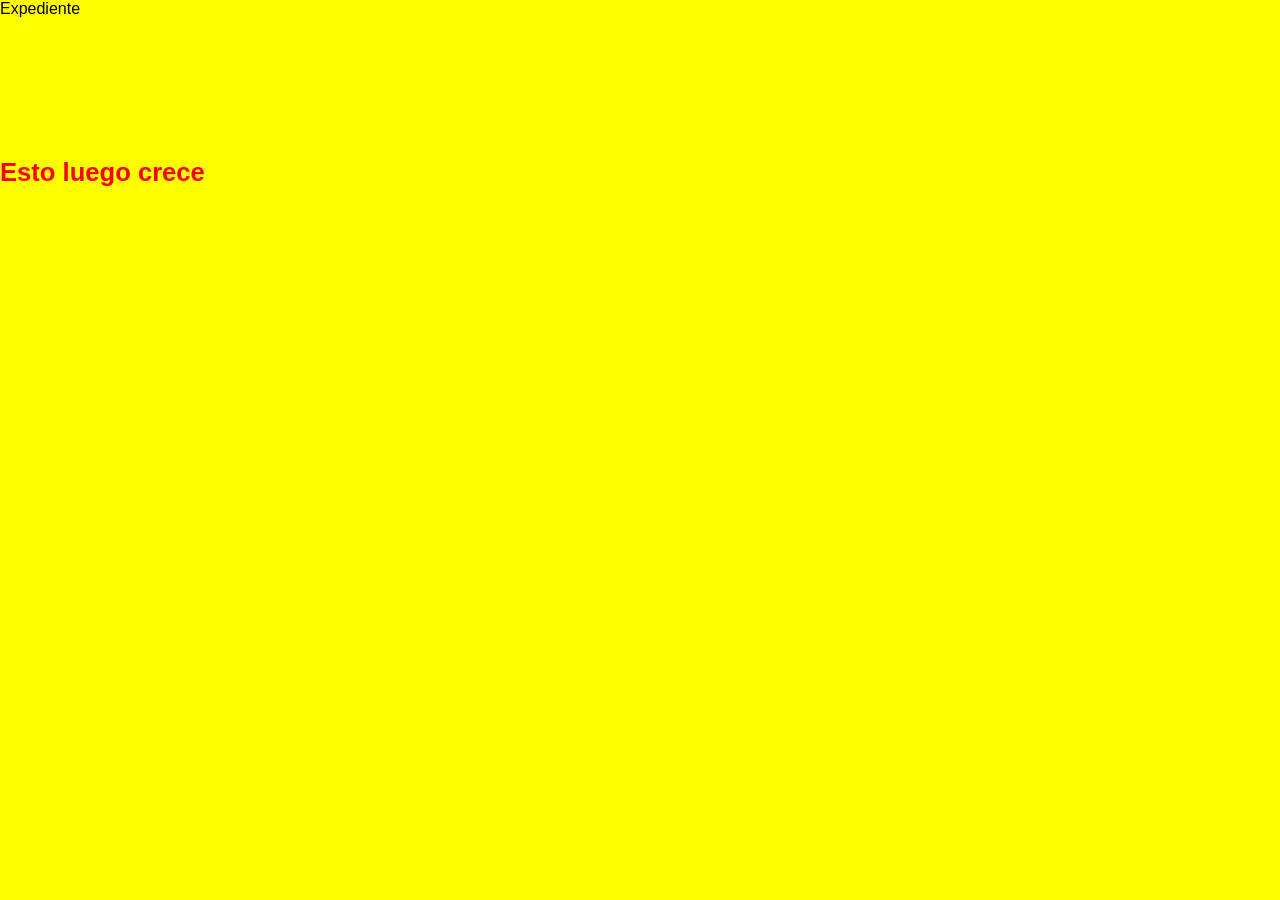
==== pagina/expediente.html @ 4736b3d3 "actu 26/10" ====
<!DOCTYPE html>
<html lang="en">
<head>
    <meta charset="UTF-8">
    <meta name="viewport" content="width=device-width, initial-scale=1.0">
    <link rel="stylesheet" href="../estilos.css"
    <title>Expediente</title>
</head>
<body>
    <h1>Invent loco</h1>
    <h2>Esto luego crece</h2>
</body>
</html>
---- estilos.css ----
@import url('https://fonts.googleapis.com/css2?family=Teko:wght@600&family=Trebuchet+MS&display=swap');


body {

    margin: 0;
    background-color: yellow;
    font-family: 'Trebuchet MS', 'Lucida Sans Unicode', 'Lucida Grande', 'Lucida Sans', Arial, sans-serif;
    color: black;

}


h1 {

    color: yellow;
    font-size: 3.5em;

}


nav {

    background-color: yellow;
    text-align: center;
    padding: 16px;

}


nav a {

    color: black;
    font-weight: bold;
    text-decoration: none;
    margin: 0 12px;

}


nav a:hover {

    color: red;

}


h2 {

    font-size: 1.6em;
    color: red;

}


p {

    line-height: 1.5;

}


header p{

    font-size: 1.2rem;
    font-weight: bold;
    color: white;

}


header {

    padding: 40px;
    text-align: center;
    background-color: red;
    color: whitesmoke;

}


main {

    padding: 30px;
    margin: auto;

}


.excusa{

    background-color: white;
    padding: 20px;
    margin: 0 30px;

}

.excusa h3{

    color: red;
    margin-top: 0;
    
    
}


section {

    background-color: white;
    padding: 20px;
    margin-bottom: 20px;

}


.como {

    background-color: bisque;

}


#comoFunciona {

    color: lime;

}


footer {

    padding: 20px;
    text-align: center;
    background-color: red;
    color: white;
    font-weight: bold;
    
}


footer a {

    color: white;
    font-weight: bold;
}
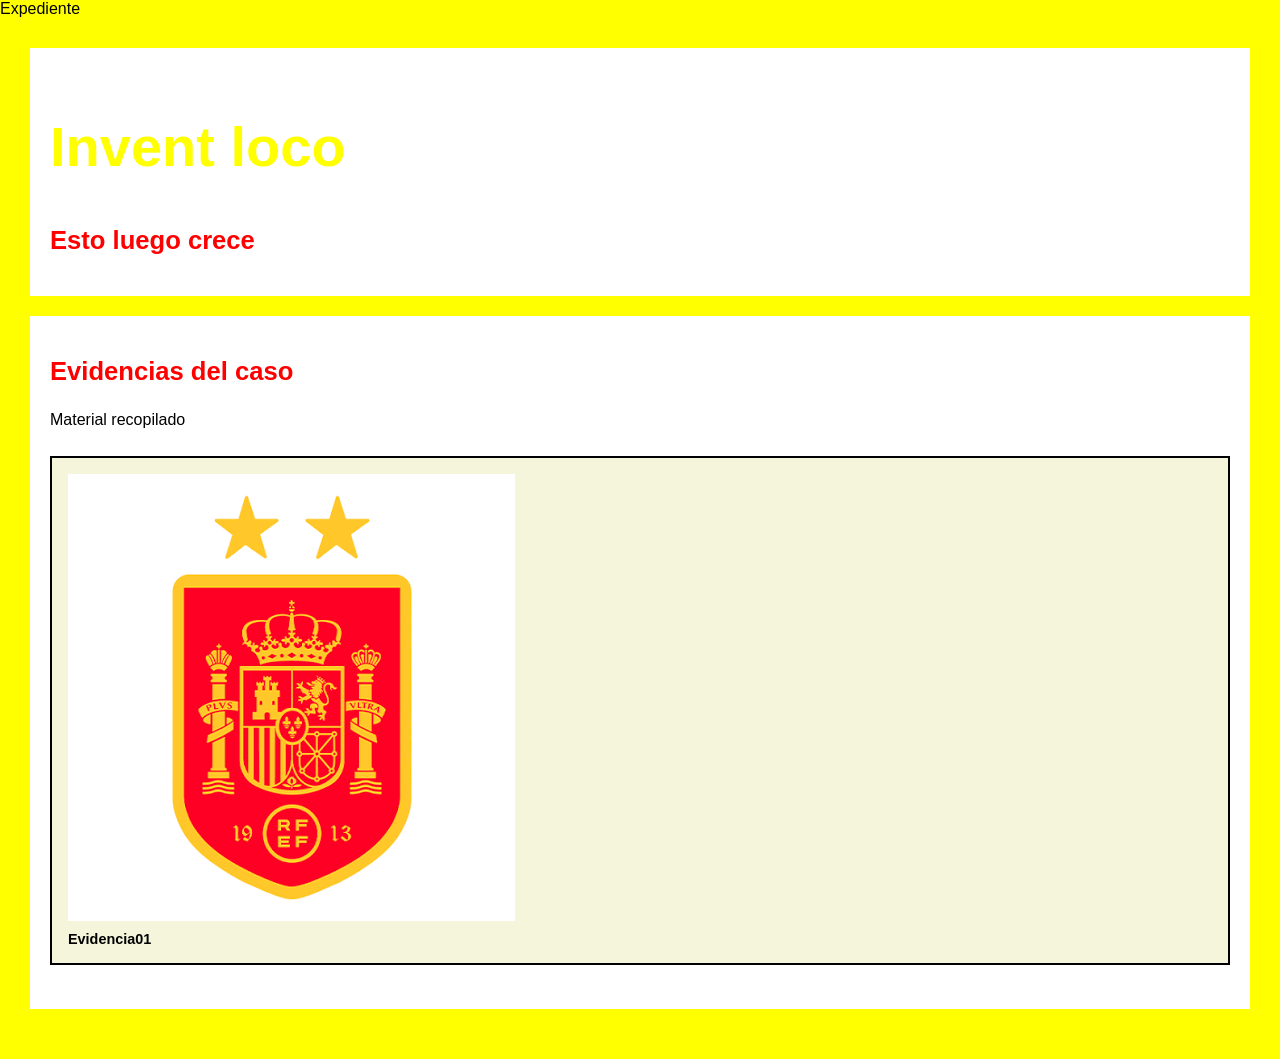
==== commit 5edec633: "actu 29/10" ====
--- a/pagina/expediente.html
+++ b/pagina/expediente.html
@@ -7,7 +7,25 @@
     <title>Expediente</title>
 </head>
 <body>
-    <h1>Invent loco</h1>
-    <h2>Esto luego crece</h2>
+    <main>
+        <section>
+            <h1>Invent loco</h1>
+            <h2>Esto luego crece</h2>
+        </section>
+
+  
+        <section class="evidencias">
+            <h2>Evidencias del caso</h2>
+            <p>Material recopilado</p>
+
+            <figure class="evidencia">
+                <img src="../img/images.png" alt="Imagen de la evidencia">
+                <figcaption>
+                    Evidencia01
+                </figcaption>
+            </figure>
+
+        </section>
+    </main>
 </body>
 </html>
--- a/estilos.css
+++ b/estilos.css
@@ -143,4 +143,30 @@
     color: white;
     font-weight: bold;
 }
- +
+
+.evidencia {
+
+    background-color: beige;
+    padding: 1em;
+    margin: 1.5em 0;
+    border-width: 0.15em;
+    border-style: solid;
+    border-color: black;
+}
+
+
+.evidencias img {
+
+    max-width: 100%;
+    display: block;
+
+}
+
+
+.evidencia figcaption {
+
+    margin-top: 0.75em;
+    font-size: 0.9em;
+    font-weight: bold;
+}
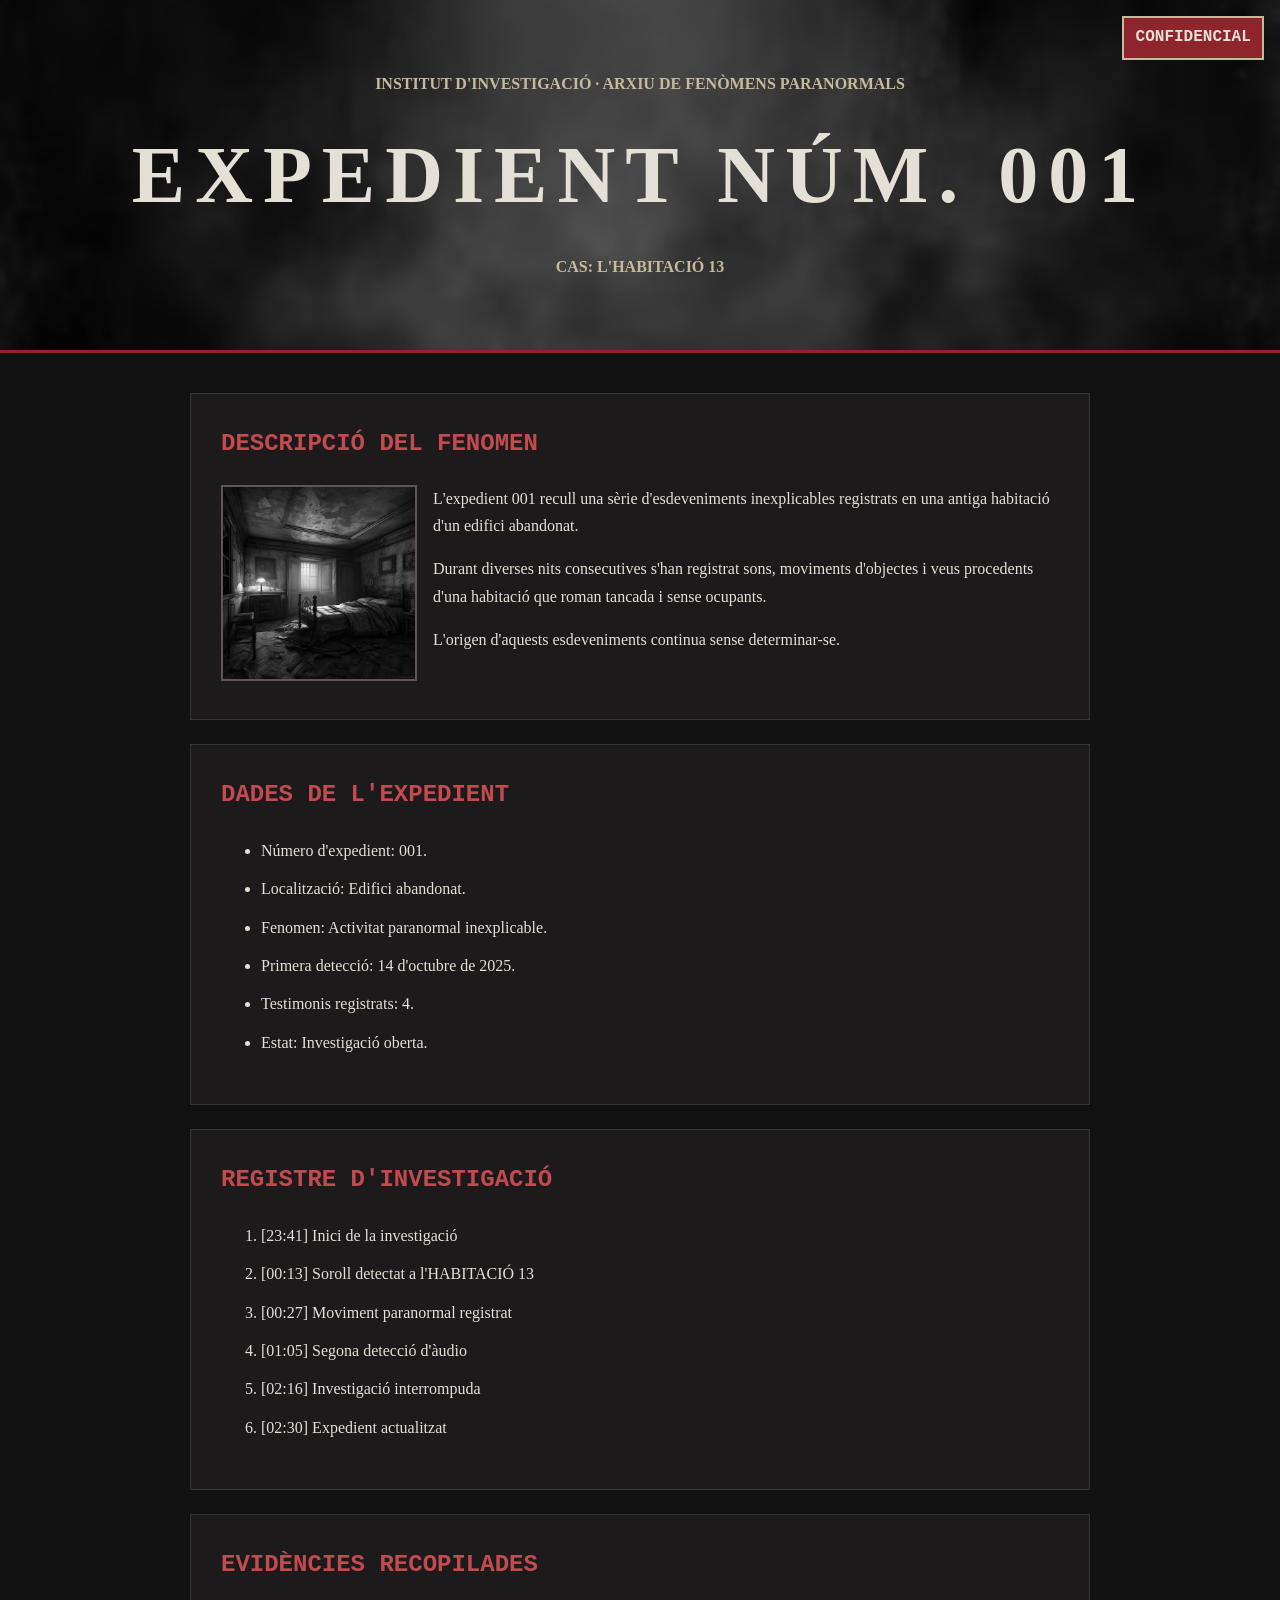
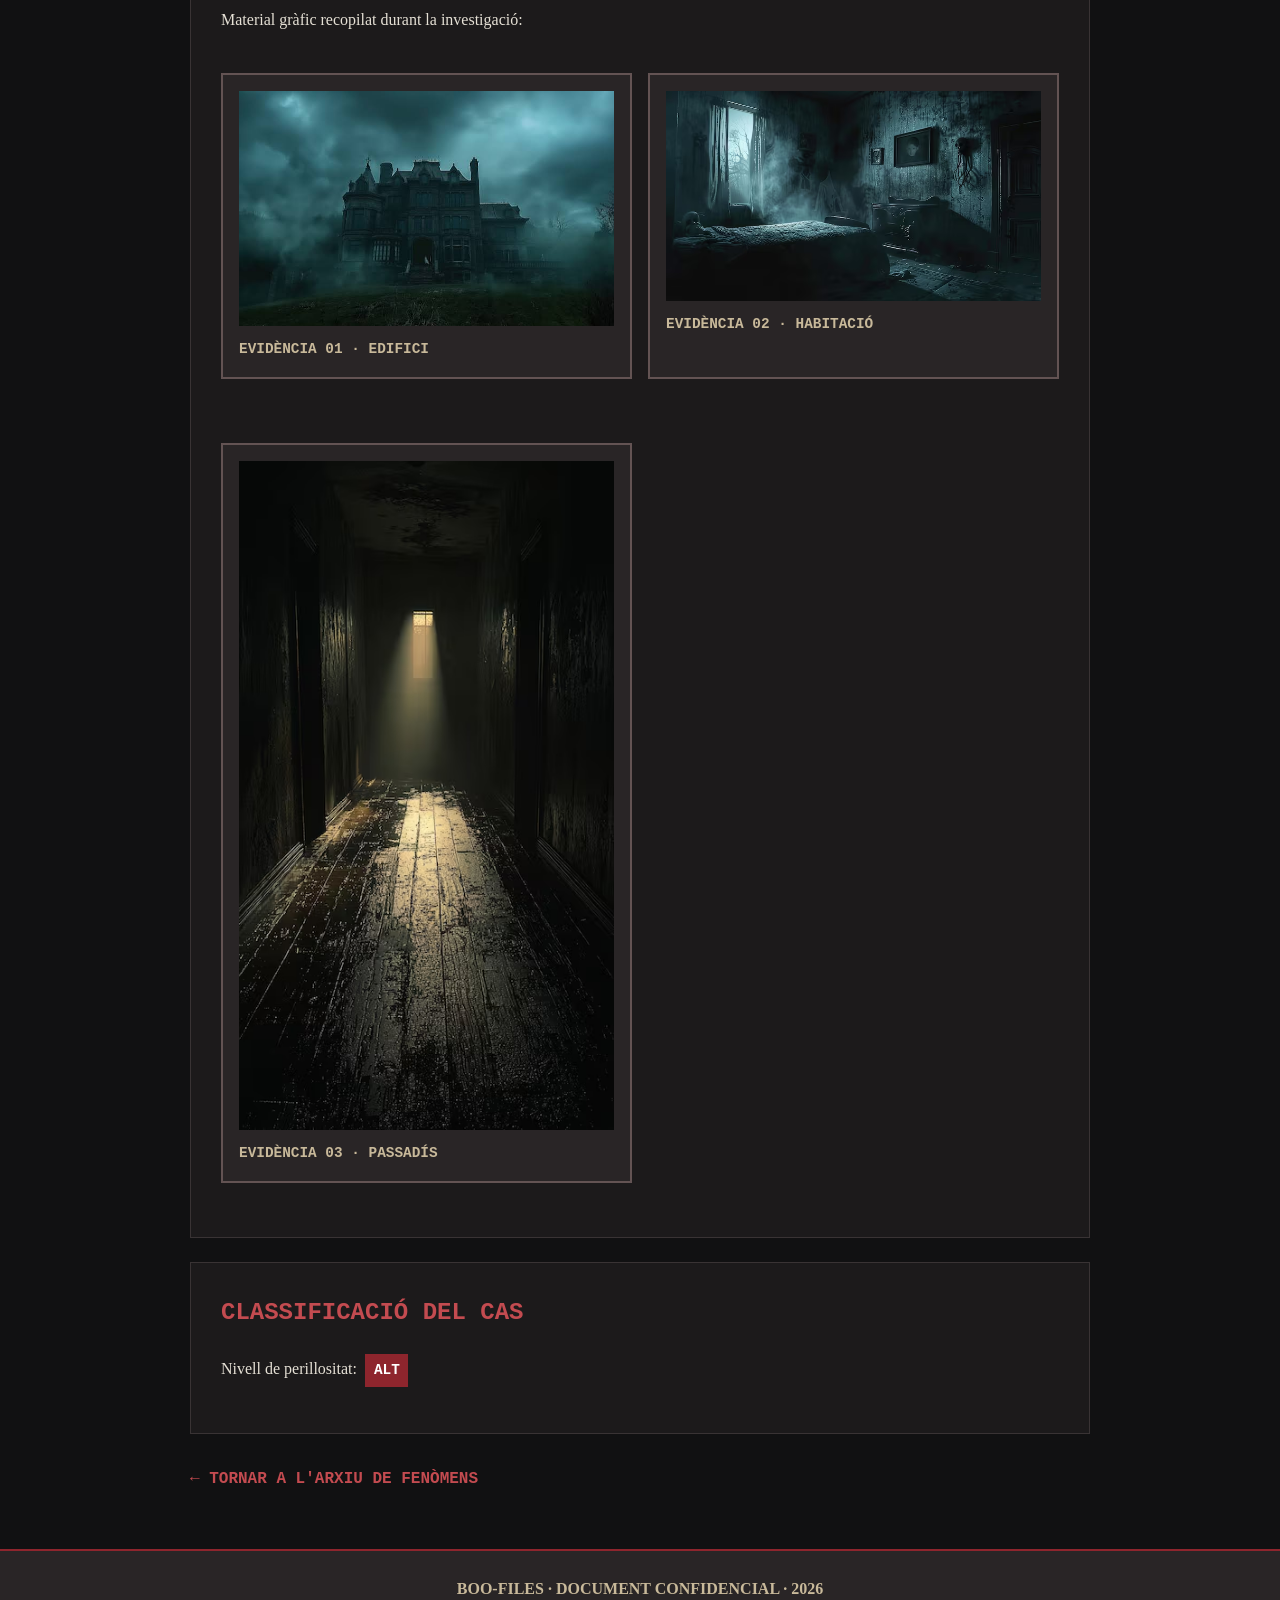
==== commit 6652686b: "actu a casa 15/11/2026" ====
--- a/pagina/expediente.html
+++ b/pagina/expediente.html
@@ -1,31 +1,164 @@
 <!DOCTYPE html>
-<html lang="en">
+<html lang="ca">
+
 <head>
     <meta charset="UTF-8">
     <meta name="viewport" content="width=device-width, initial-scale=1.0">
-    <link rel="stylesheet" href="../estilos.css"
-    <title>Expediente</title>
+    <meta name="description" content="Expedient paranormal classificat - BOO-FILES">
+    <title>BOO-FILES | Expedient 001</title>
+    <link rel="stylesheet" href="../estilos.css">
+    <link rel="icon" href="../img/fantasma.png" type="image/x-icon">
+
 </head>
-<body>
+
+
+
+<body class="expedient">
+
+    <header class="capçalera-expedient">
+
+        <span class="segell-classificat">CONFIDENCIAL</span>
+
+        <p>INSTITUT D'INVESTIGACIÓ · ARXIU DE FENÒMENS PARANORMALS</p>
+
+        <h1>EXPEDIENT NÚM. 001</h1>
+
+        <p>CAS: L'HABITACIÓ 13</p>
+
+    </header>
+
+
+
     <main>
-        <section>
-            <h1>Invent loco</h1>
-            <h2>Esto luego crece</h2>
+
+        <section class="descripcio-fenomen">
+
+            <h2>DESCRIPCIÓ DEL FENOMEN</h2>
+
+            <img class="foto-cas" src="../img/evidencia-fenomen.jpg" alt="Fotografia de l'habitació on s'ha detectat el fenomen">
+                
+
+            <p>L'expedient 001 recull una sèrie d'esdeveniments inexplicables registrats en una antiga habitació d'un edifici abandonat.</p>
+
+            <p>Durant diverses nits consecutives s'han registrat sons, moviments d'objectes i veus procedents d'una habitació que roman tancada i sense ocupants.</p>
+
+            <p>L'origen d'aquests esdeveniments continua sense determinar-se.</p>
+
+
         </section>
 
-  
-        <section class="evidencias">
-            <h2>Evidencias del caso</h2>
-            <p>Material recopilado</p>
 
-            <figure class="evidencia">
-                <img src="../img/images.png" alt="Imagen de la evidencia">
-                <figcaption>
-                    Evidencia01
-                </figcaption>
-            </figure>
+
+        <section>
+
+            <h2>DADES DE L'EXPEDIENT</h2>
+
+            <ul>
+                <li>Número d'expedient: 001.</li>
+                <li>Localització: Edifici abandonat.</li>
+                <li>Fenomen: Activitat paranormal inexplicable.</li>
+                <li>Primera detecció: 14 d'octubre de 2025.</li>
+                <li>Testimonis registrats: 4.</li>
+                <li>Estat: Investigació oberta.</li>
+            </ul>
 
         </section>
+
+
+
+        <section>
+
+            <h2>REGISTRE D'INVESTIGACIÓ</h2>
+
+            <ol>
+
+                <li>[23:41] Inici de la investigació</li>
+                <li>[00:13] Soroll detectat a l'HABITACIÓ 13</li>
+                <li>[00:27] Moviment paranormal registrat</li>
+                <li>[01:05] Segona detecció d'àudio</li>
+                <li>[02:16] Investigació interrompuda</li>
+                <li>[02:30] Expedient actualitzat</li>
+
+            </ol>
+
+        </section>
+
+
+
+        <section class="evidencies">
+
+            <h2>EVIDÈNCIES RECOPILADES</h2>
+
+            <p>Material gràfic recopilat durant la investigació:</p>
+
+            <div class="graella-evidencies">
+
+
+                <figure class="evidencia">
+
+                    <img src="../img/evidencia-edifici.jpg" alt="Fotografia de l'edifici investigat">
+
+                    <figcaption>
+                        EVIDÈNCIA 01 · EDIFICI
+                    </figcaption>
+
+                </figure>
+
+
+                <figure class="evidencia">
+
+                    <img src="../img/evidencia-habitacio.png" alt="Fotografia de l'habitació 13">
+
+                    <figcaption>
+                        EVIDÈNCIA 02 · HABITACIÓ
+                    </figcaption>
+
+                </figure>
+
+
+                <figure class="evidencia">
+
+                    <img src="../img/evidencia-passadis.png" alt="Fotografia del passadís de l'edifici">
+
+                    <figcaption>
+                        EVIDÈNCIA 03 · PASSADÍS
+                    </figcaption>
+
+
+                </figure>
+
+            </div>
+
+        </section>
+
+        <section>
+
+
+
+            <h2>CLASSIFICACIÓ DEL CAS</h2>
+
+            <p>
+                Nivell de perillositat:
+                <span class="nivell-credibilitat">ALT</span>
+            </p>
+
+        </section>
+
+
+        <p class="tornar">
+            <a href="../index.html#expedients"> ← TORNAR A L'ARXIU DE FENÒMENS</a>
+        </p>
+
     </main>
+
+
+
+    <footer>
+
+        <p>BOO-FILES · DOCUMENT CONFIDENCIAL · 2026</p>
+
+    </footer>
+
 </body>
+
 </html>
--- a/estilos.css
+++ b/estilos.css
@@ -1,172 +1,321 @@
-@import url('https://fonts.googleapis.com/css2?family=Teko:wght@600&family=Trebuchet+MS&display=swap');
-
-
 body {
-
+    font-family: Georgia, "Times New Roman", serif;
     margin: 0;
-    background-color: yellow;
-    font-family: 'Trebuchet MS', 'Lucida Sans Unicode', 'Lucida Grande', 'Lucida Sans', Arial, sans-serif;
-    color: black;
-
+    background-color: #111112;
+    color: #e5e0d5;
+    font-size: 16px;
+    line-height: 1.7;
+}
+
+
+header {
+    background-color: #171617;
+    color: #e5e0d5;
+    text-align: center;
+    padding: 60px 30px;
+    border-bottom: 3px solid #8e252d;
+}
+
+
+header p {
+    color: #c8b99a;
+    font-size: 1rem;
+    font-weight: 700;
+    margin: 10px 0;
 }
 
 
 h1 {
-
-    color: yellow;
-    font-size: 3.5em;
-
+    color: #e5e0d5;
+    font-family: Georgia, "Times New Roman", serif;
+    font-size: 5rem;
+    font-weight: 700;
+    margin: 10px 0;
+    letter-spacing: 10px;
+}
+
+
+.frase {
+    color: #a9a19a;
+    font-style: italic;
 }
 
 
 nav {
-
-    background-color: yellow;
+    background-color: #292526;
     text-align: center;
     padding: 16px;
-
+    border-bottom: 3px solid #8e252d;
 }
 
 
 nav a {
-
-    color: black;
-    font-weight: bold;
+    color: #e5e0d5;
+    font-weight: 700;
     text-decoration: none;
     margin: 0 12px;
-
 }
 
 
 nav a:hover {
-
-    color: red;
-
+    color: #c34b50;
+}
+
+
+main {
+    max-width: 900px;
+    margin: auto;
+    padding: 40px 30px;
+}
+
+
+section {
+    background-color: #1c1a1b;
+    margin-bottom: 24px;
+    padding: 30px;
+    border: 1.67px solid #393334;
 }
 
 
 h2 {
-
-    font-size: 1.6em;
-    color: red;
-
+    color: #c34b50;
+    font-family: "Courier New", monospace;
+    font-size: 1.5rem;
+    font-weight: 700;
+    margin-top: 0;
 }
 
 
 p {
-
-    line-height: 1.5;
-
-}
-
-
-header p{
-
-    font-size: 1.2rem;
-    font-weight: bold;
-    color: white;
-
-}
-
-
-header {
-
-    padding: 40px;
+    margin-bottom: 16px;
+}
+
+
+.expedient-resum {
+    background-color: #252122;
+    padding: 20px;
+    margin-bottom: 16px;
+    border: 1px solid #494142;
+    border-left: 4px solid #8e252d;
+}
+
+.expedient-resum h3 {
+    color: #e5e0d5;
+    margin-top: 8px;
+    font-size: 1.4rem;
+}
+
+.codi {
+    color: #c34b50;
+    font-family: "Courier New", monospace;
+    font-size: 0.8em;
+    font-weight: 700;
+    letter-spacing: 1px;
+}
+
+
+#estat {
+    background-color: #171617;
+    color: #e5e0d5;
+    border: 1px solid #8e252d;
+}
+
+
+#estat h2 {
+    color: #c8b99a;
+}
+
+
+.panell-estat {
+    margin-top: 1.5em;
+    display: flex;
+    gap: 1em;
+}
+
+
+.dada-estat {
+    background-color: #292526;
+    color: #e5e0d5;
+    padding: 1em;
+    margin-bottom: 0.75em;
+    border: 1px solid #635353;
+    flex: 1;
+    box-sizing: border-box;
+}
+
+.etiqueta {
+    font-family: "Courier New", monospace;
+    font-weight: 700;
+    display: block;
+    font-size: 0.85em;
+    margin-bottom: .3em;
+    color: #c8b99a;
+}
+
+.valor {
+    color: #e5e0d5;
+    display: inline-block;
+    background-color: #8e252d;
+    padding: .3em .6em;
+    border: 1px solid #b45a5e;
+    font-family: "Courier New", monospace;
+    font-size: 0.8em;
+    font-weight: 700;
+}
+
+
+ul {
+    line-height: 1.9;
+}
+
+
+ol {
+    line-height: 1.9;
+}
+
+
+li {
+    margin-bottom: 8px;
+}
+
+
+main a {
+    color: #c34b50;
+    font-family: "Courier New", monospace;
+    font-weight: 700;
+    text-decoration: none;
+}
+
+main a:hover {
+    color: #e5e0d5;
+    text-decoration: underline;
+}
+
+.tornar {
+    margin-top: 30px;
+}
+
+
+footer {
+    background-color: #292526;
+    color: #c8b99a;
     text-align: center;
-    background-color: red;
-    color: whitesmoke;
-
-}
-
-
-main {
-
-    padding: 30px;
-    margin: auto;
-
-}
-
-
-.excusa{
-
-    background-color: white;
-    padding: 20px;
-    margin: 0 30px;
-
-}
-
-.excusa h3{
-
-    color: red;
-    margin-top: 0;
-    
-    
-}
-
-
-section {
-
-    background-color: white;
-    padding: 20px;
-    margin-bottom: 20px;
-
-}
-
-
-.como {
-
-    background-color: bisque;
-
-}
-
-
-#comoFunciona {
-
-    color: lime;
-
-}
-
-
-footer {
-
-    padding: 20px;
-    text-align: center;
-    background-color: red;
-    color: white;
-    font-weight: bold;
-    
+    padding: 24px;
+    border-top: 2px solid #8e252d;
+}
+
+
+footer p {
+    font-weight: 700;
+    margin: 0;
 }
 
 
 footer a {
-
-    color: white;
-    font-weight: bold;
+    display: inline-block;
+    margin-top: 8px;
+    color: #e5e0d5;
+    font-family: "Courier New", monospace;
+    font-weight: 700;
+    text-decoration: none;
+}
+
+
+footer a:hover {
+    color: #c34b50;
+    text-decoration: underline;
+}
+
+
+.expedient header {
+    background-image: url("img/fons-expedient.png");
+    background-size: cover;
+    background-position: center;
+}
+
+
+.capçalera-expedient {
+    position: relative;
+}
+
+
+.segell-classificat {
+    position: absolute;
+    top: 1em;
+    right: 1em;
+    background-color: #8e252d;
+    color: #e5e0d5;
+    padding: 0.4em 0.7em;
+    border: 2px solid #c8b99a;
+    font-family: "Courier New", monospace;
+    font-weight: 700;
 }
 
 
 .evidencia {
-
-    background-color: beige;
+    background-color: #292526;
     padding: 1em;
     margin: 1.5em 0;
-    border-width: 0.15em;
-    border-style: solid;
-    border-color: black;
-}
-
-
-.evidencias img {
-
+    border: 0.15em solid #635353;
+}
+
+
+.evidencies img {
     max-width: 100%;
     display: block;
-
 }
 
 
 .evidencia figcaption {
-
     margin-top: 0.75em;
+    font-family: "Courier New", monospace;
     font-size: 0.9em;
-    font-weight: bold;
+    font-weight: 700;
+    color: #c8b99a;
+}
+
+
+.graella-evidencies {
+    display: grid;
+    grid-template-columns: repeat(2, 1fr);
+    gap: 1em;
+}
+
+
+.nivell-credibilitat {
+    display: inline-block;
+    background-color: #8e252d;
+    color: #ffffff;
+    padding: .3em .6em;
+    margin-left: .3em;
+    font-family: "Courier New", monospace;
+    font-size: 0.9em;
+    font-weight: 700;
+}
+
+
+.avis-sistema {
+    position: fixed;
+    right: 1em;
+    bottom: 1em;
+    background-color: #171617;
+    color: #c8b99a;
+    padding: .6em 1em;
+    border: .1em solid #8e252d;
+    font-family: "Courier New", monospace;
+    font-size: 0.75em;
+}
+
+
+.foto-cas {
+    width: 12em;
+    float: left;
+    margin-right: 1em;
+    margin-bottom: .5em;
+    border: .15em solid #635353;
+}
+
+
+.descripcio-fenomen {
+    overflow: auto;
 }
